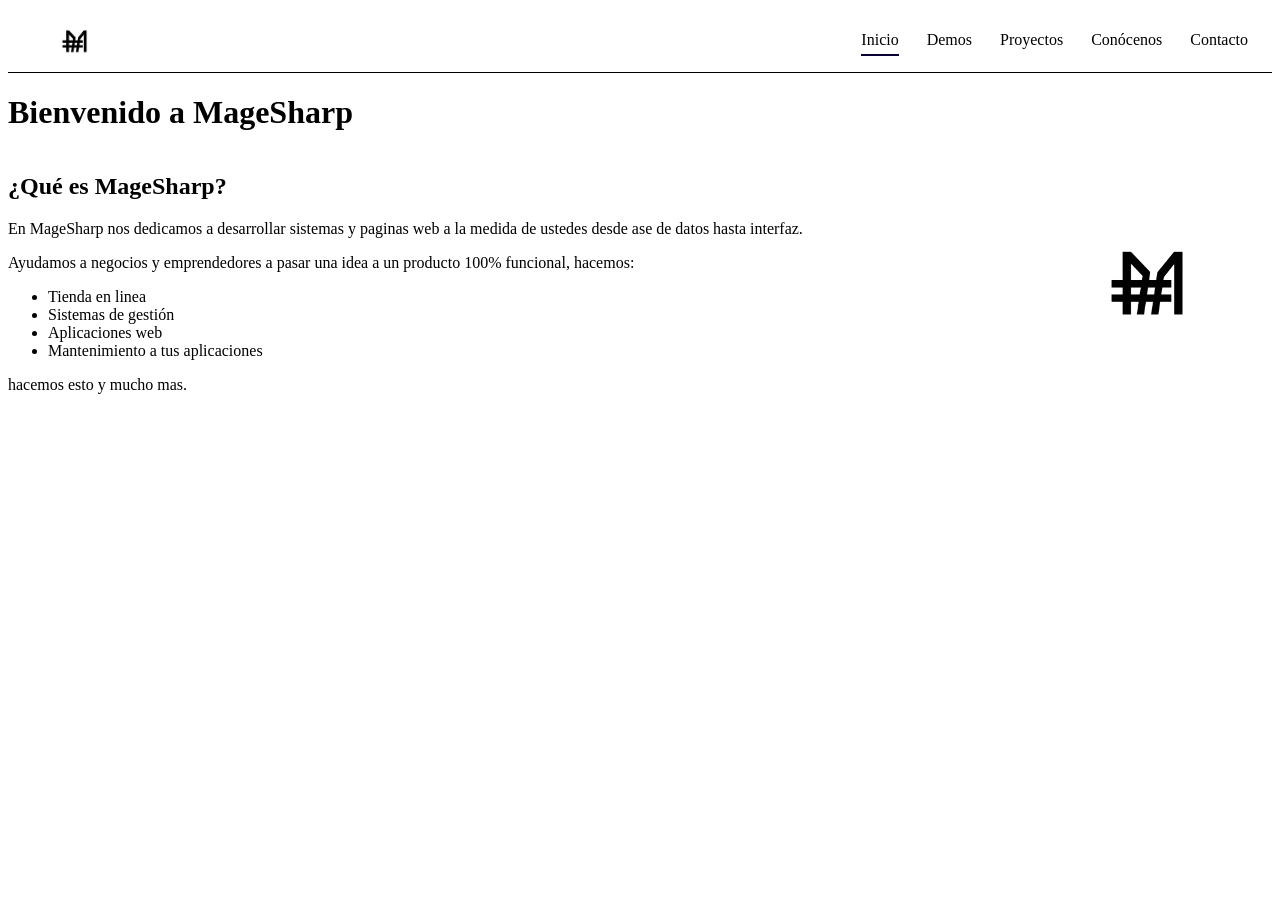
==== index.html @ 35e599dc "archivos bien conectados" ====
<!DOCTYPE html>
<html lang="en">
<head>
  <meta charset="UTF-8">
  <meta name="viewport" content="width=device-width, initial-scale=1.0">
  <link rel="stylesheet" href="web/Resources/style.css">
  <title>MageSharp</title>
</head>
<body>
  <nav class="navbar">
    <a href="index.html" class="logo">
      <img src="web/img/logoempresa.png" alt="MageSharp">
    </a>
    <button class="menu-toggle" id="menu-toggle" arial-label="abrir menu" airad-expanded="false">
    ☰
    </button>
    <ul class="nav-links" id="navLinks">
      <li><a href="index.html" class="active">Inicio</a></li>
      <li><a href="web/Views/demos.html">Demos</a></li>
      <li><a href="web/Views/proyectos.html">Proyectos</a></li>
      <li><a href="web/Views/conocenos.html">Conócenos</a></li>
      <li><a href="web/Views/contacto.html">Contacto</a></li>
    </ul>
  </nav>
  <h1>Bienvenido a MageSharp</h1>
  <section class="about">
    <div about-text>
    <h2>¿Qué es MageSharp?</h2>
  <p>En MageSharp nos dedicamos a desarrollar sistemas y paginas web a la medida de ustedes desde ase de datos hasta interfaz.</p>
  <p>Ayudamos a negocios y emprendedores a pasar una idea a un producto 100% funcional, hacemos: <ul>
    <li>Tienda en linea</li>
    <li>Sistemas de gestión</li>
    <li>Aplicaciones web</li>
    <li>Mantenimiento a tus aplicaciones</li>
  </ul>hacemos esto y mucho mas.</p></div>
  <div class="about-image">
    <img src="web/img/logoempresa.png" alt="MageSharp">
  </div>
  </section>
</body>
</html>
---- web/Resources/style.css ----
/* --Barra de navegación-- */
    .navbar {
      position: sticky;
      top: 0;
      display: flex;
      align-items: center;
      justify-content: space-between;
      padding: 0 1.5rem;
      height: 64px;
      background: #ffffff;
      border-bottom: 1px solid #000000;
    }
    .logo img{
      height: 64px;
      width: auto;
      display: block;
    }
    .nav-links {
      display: flex;
      gap: 1.75rem;
      list-style: none;
    }
    .nav-links a {
      color: #000000;
      text-decoration: none;
      padding: .4rem 0;
      border-bottom: 2px solid transparent;
    }
    .nav-links a:hover,
    .nav-links a:focus-visible,
    .nav-links a.active {
      color: #000000;
      border-bottom-color: #0b0037;
    }
    /* Botón hamburguesa (solo en móvil) */
    .menu-toggle {
      display: none;
      background: none;
      border: 0;
      color: #000000;
      font-size: 1.75rem;
      cursor: pointer;
    }
    /* ---------- MÓVIL ---------- */
    @media (max-width: 700px) {
      .menu-toggle { display: block; }
      .nav-links {
        display: none;
        position: absolute;
        top: 64px;
        left: 0;
        right: 0;
        flex-direction: column;
        gap: 0;
        background: #14213d;
        padding: .5rem 1.5rem 1rem;
      }
      .nav-links.open { display: flex; }
      .nav-links a { display: block; padding: .75rem 0; }
    }
    img {
      max-width: 100%;
      height: auto;
    }
    .about {
      display:flex;
      align-items: center;
      justify-content: space-between;
      gap: 2rem;
    }
    .about-text {
      flex:1;
    }
    .about-image {
      width: 250px;
      max-width: 100%;
      height: auto;
    }
  
    /*seccion de conocenos*/
    /*barra de scroll bar derecha para conocenos*/
    #conocenos {
      overflow-y: auto;
      max-height: 400px;
    }
 
    .contenedor-perfil{
      margin: 2.5rem;
      display: flex;
      flex-direction: row;
      height: 250px;
      border: 1px solid black;
      border-radius: 10px;
    }
      .contenedor-foto{
        margin:1rem;
        width: 15%;
        height: 90%;
        display: flex;
        justify-content: center;
        align-items: center;
        border: 1px solid black;
        border-radius: 10px;
      }
      
      .contenedor-datos{
        margin:1rem;
        width: 85%;
        height: 90%;
        display: flex;
        justify-content: center;
        align-items: center;
        border: 1px solid black;
        border-radius: 10px;
      }

    .contenedor-proyecto1 , .contenedor-proyecto2, .contenedor-proyecto3{
      margin: 2.5rem 2.5rem 0rem;
      display: flex;
      flex-direction: row;
      height: 200px;
      border: 1px solid black;
      border-radius: 10px;
    }
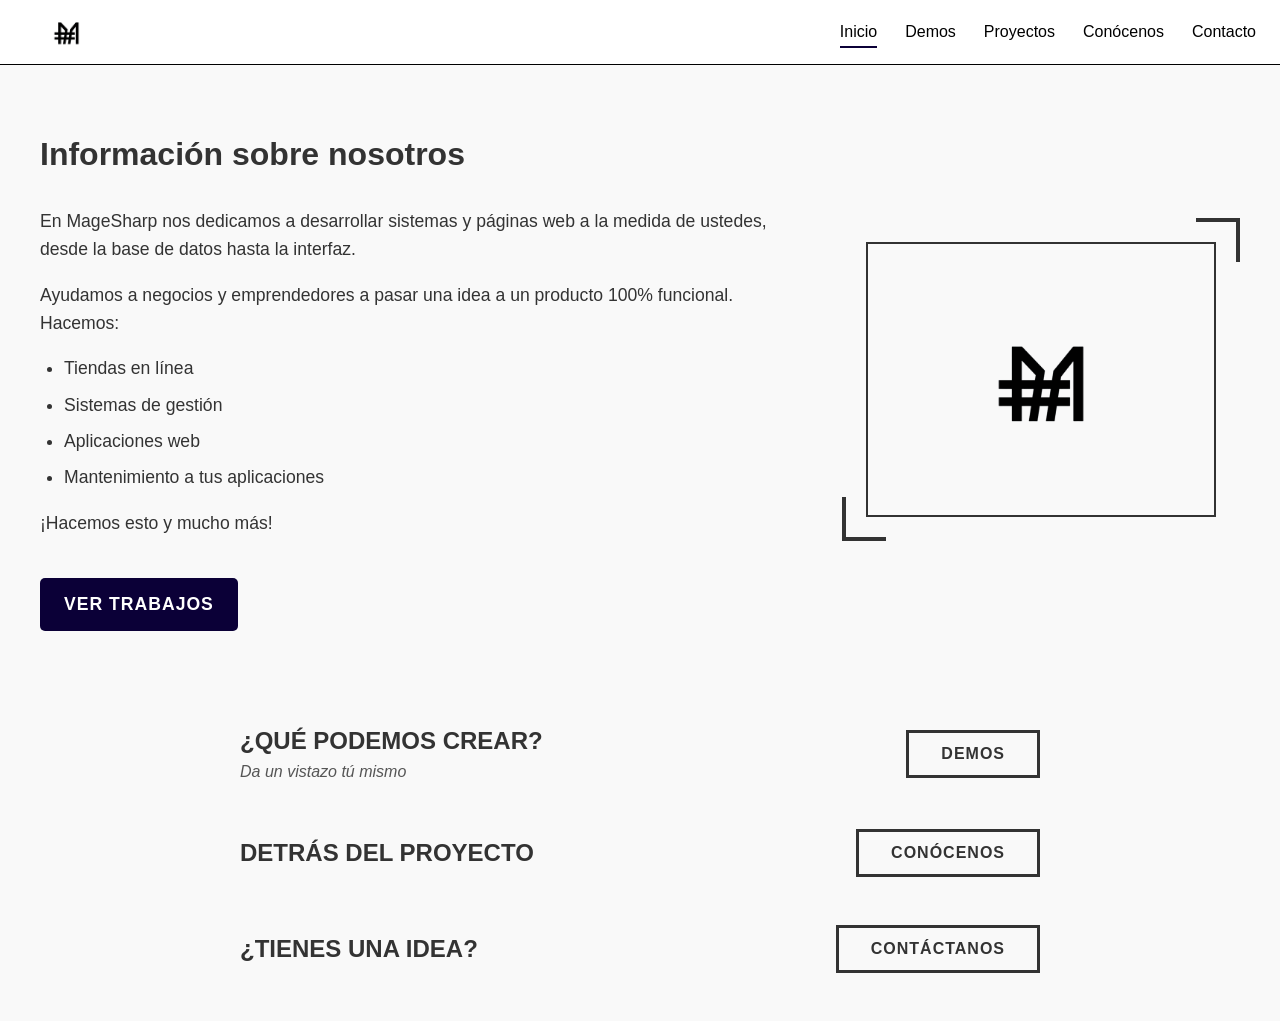
==== commit 1428636c: "arreglando lo que faltaba del inicio" ====
--- a/index.html
+++ b/index.html
@@ -22,20 +22,51 @@
       <li><a href="web/Views/contacto.html">Contacto</a></li>
     </ul>
   </nav>
-  <h1>Bienvenido a MageSharp</h1>
   <section class="about">
-    <div about-text>
-    <h2>¿Qué es MageSharp?</h2>
-  <p>En MageSharp nos dedicamos a desarrollar sistemas y paginas web a la medida de ustedes desde ase de datos hasta interfaz.</p>
-  <p>Ayudamos a negocios y emprendedores a pasar una idea a un producto 100% funcional, hacemos: <ul>
-    <li>Tienda en linea</li>
-    <li>Sistemas de gestión</li>
-    <li>Aplicaciones web</li>
-    <li>Mantenimiento a tus aplicaciones</li>
-  </ul>hacemos esto y mucho mas.</p></div>
-  <div class="about-image">
-    <img src="web/img/logoempresa.png" alt="MageSharp">
-  </div>
+    <div class="about-text">
+      <h2>Información sobre nosotros</h2>
+      <p>En MageSharp nos dedicamos a desarrollar sistemas y páginas web a la medida de ustedes, desde la base de datos hasta la interfaz.</p>
+      <p>Ayudamos a negocios y emprendedores a pasar una idea a un producto 100% funcional. Hacemos:</p>
+      <ul>
+        <li>Tiendas en línea</li>
+        <li>Sistemas de gestión</li>
+        <li>Aplicaciones web</li>
+        <li>Mantenimiento a tus aplicaciones</li>
+      </ul>
+      <p>¡Hacemos esto y mucho más!</p>
+      <a href="web/Views/proyectos.html" class="btn-primary">VER TRABAJOS</a>
+    </div>
+    <div class="about-image logo-frame">
+      <img src="web/img/logoempresa.png" alt="MageSharp">
+    </div>
+  </section>
+
+  <section class="action-section">
+    <div class="action-content">
+      <h2>¿QUÉ PODEMOS CREAR?</h2>
+      <p>Da un vistazo tú mismo</p>
+    </div>
+    <div class="action-btn-container">
+      <a href="web/Views/demos.html" class="btn-outline">DEMOS</a>
+    </div>
+  </section>
+
+  <section class="action-section">
+    <div class="action-content">
+      <h2>DETRÁS DEL PROYECTO</h2>
+    </div>
+    <div class="action-btn-container">
+      <a href="web/Views/conocenos.html" class="btn-outline">CONÓCENOS</a>
+    </div>
+  </section>
+
+  <section class="action-section">
+    <div class="action-content">
+      <h2>¿TIENES UNA IDEA?</h2>
+    </div>
+    <div class="action-btn-container">
+      <a href="web/Views/contacto.html" class="btn-outline">CONTÁCTANOS</a>
+    </div>
   </section>
 </body>
 </html>
--- a/web/Resources/style.css
+++ b/web/Resources/style.css
@@ -1,3 +1,11 @@
+    body {
+      font-family: 'Segoe UI', Tahoma, Geneva, Verdana, sans-serif;
+      margin: 0;
+      padding: 0;
+      background-color: #f9f9f9;
+      color: #333;
+    }
+
     /* --Barra de navegación-- */
     .navbar {
       position: sticky;
@@ -32,7 +40,6 @@
       color: #000000;
       border-bottom-color: #0b0037;
     }
-    /* Botón hamburguesa (solo en móvil) */
     .menu-toggle {
       display: none;
       background: none;
@@ -63,18 +70,133 @@
       height: auto;
     }
     .about {
-      display:flex;
+      display: flex;
+      align-items: center;
+      justify-content: center;
+      gap: 4rem;
+      padding: 4rem 2rem 2rem 2rem;
+      max-width: 1200px;
+      margin: 0 auto 4rem auto;
+      flex-wrap: wrap; 
+    }
+    .about-text {
+      flex: 1 1 500px; 
+      font-size: 1.1rem;
+      line-height: 1.6;
+    }
+    .about-text h2 {
+      font-size: 2rem;
+      margin-top: 0;
+    }
+    .about-text ul {
+      margin-left: 1.5rem;
+      padding-left: 0;
+    }
+    .about-text li {
+      margin-bottom: 0.5rem;
+    }
+    .about-image {
+      flex: 0 0 350px; 
+      display: flex;
+      justify-content: center;
+    }
+    .about-image img {
+      width: 100%;
+      max-width: 350px;
+      height: auto;
+    }
+    
+    /* Frame style around logo */
+    .logo-frame {
+      position: relative;
+      padding: 1.5rem;
+    }
+    .logo-frame img {
+      border: 2px solid #333;
+      padding: 1.5rem;
+      box-sizing: border-box;
+    }
+    .logo-frame::before {
+      content: "";
+      position: absolute;
+      top: 0;
+      right: 0;
+      width: 40px;
+      height: 40px;
+      border-top: 4px solid #333;
+      border-right: 4px solid #333;
+    }
+    .logo-frame::after {
+      content: "";
+      position: absolute;
+      bottom: 0;
+      left: 0;
+      width: 40px;
+      height: 40px;
+      border-bottom: 4px solid #333;
+      border-left: 4px solid #333;
+    }
+
+    .btn-primary {
+      display: inline-block;
+      margin-top: 1.5rem;
+      padding: 0.75rem 1.5rem;
+      background-color: #0b0037;
+      color: #ffffff;
+      text-decoration: none;
+      font-weight: bold;
+      border-radius: 5px;
+      transition: background-color 0.3s ease;
+      text-transform: uppercase;
+      letter-spacing: 1px;
+    }
+    .btn-primary:hover {
+      background-color: #1a0066;
+    }
+    
+    /* Action Sections */
+    .action-section {
+      display: flex;
       align-items: center;
       justify-content: space-between;
-      gap: 2rem;
-    }
-    .about-text {
-      flex:1;
-    }
-    .about-image {
-      width: 250px;
-      max-width: 100%;
-      height: auto;
+      max-width: 800px;
+      margin: 0 auto 3rem auto;
+      padding: 0 2rem;
+    }
+    .action-content h2 {
+      font-size: 1.5rem;
+      margin: 0;
+      font-weight: bold;
+      text-transform: uppercase;
+    }
+    .action-content p {
+      margin: 0.5rem 0 0 0;
+      font-style: italic;
+      color: #555;
+    }
+    .btn-outline {
+      display: inline-block;
+      padding: 0.75rem 2rem;
+      border: 3px solid #333;
+      color: #333;
+      text-decoration: none;
+      font-weight: bold;
+      text-transform: uppercase;
+      transition: all 0.3s ease;
+      letter-spacing: 1px;
+    }
+    .btn-outline:hover {
+      background: #333;
+      color: #fff;
+    }
+
+    /* Mobile adjustments for Action sections */
+    @media (max-width: 600px) {
+      .action-section {
+        flex-direction: column;
+        text-align: center;
+        gap: 1.5rem;
+      }
     }
   
     /*seccion de conocenos*/
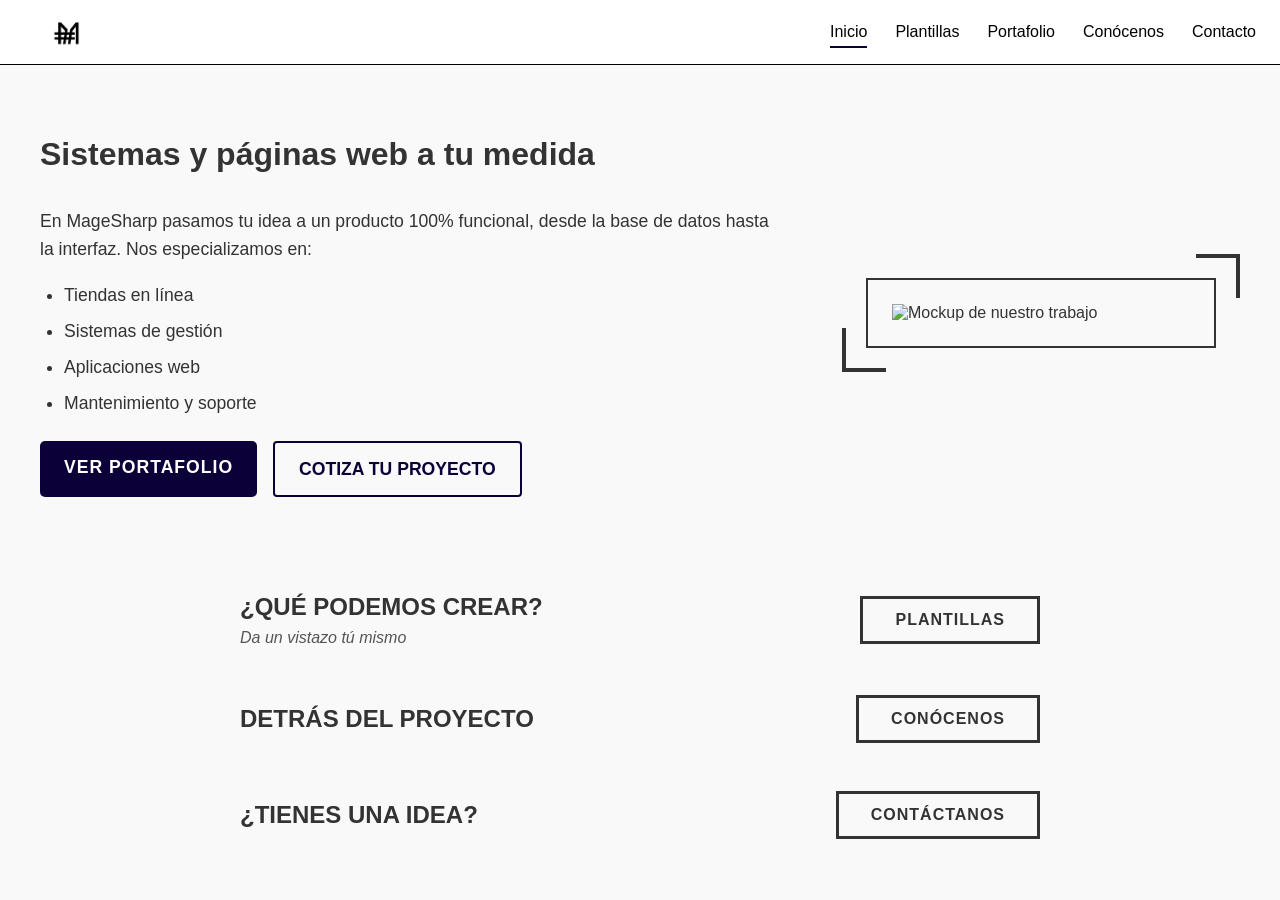
==== commit bb89f8f1: "Implement UX improvements on homepage: value proposition, mockup placeholder, primary/secondary CTAs" ====
--- a/index.html
+++ b/index.html
@@ -11,33 +11,35 @@
     <a href="index.html" class="logo">
       <img src="web/img/logoempresa.png" alt="MageSharp">
     </a>
-    <button class="menu-toggle" id="menu-toggle" arial-label="abrir menu" airad-expanded="false">
+    <button class="menu-toggle" id="menu-toggle" aria-label="abrir menu" aria-expanded="false">
     ☰
     </button>
     <ul class="nav-links" id="navLinks">
       <li><a href="index.html" class="active">Inicio</a></li>
-      <li><a href="web/Views/demos.html">Demos</a></li>
-      <li><a href="web/Views/proyectos.html">Proyectos</a></li>
+      <li><a href="web/Views/demos.html">Plantillas</a></li>
+      <li><a href="web/Views/proyectos.html">Portafolio</a></li>
       <li><a href="web/Views/conocenos.html">Conócenos</a></li>
       <li><a href="web/Views/contacto.html">Contacto</a></li>
     </ul>
   </nav>
-  <section class="about">
+    <section class="about">
     <div class="about-text">
-      <h2>Información sobre nosotros</h2>
-      <p>En MageSharp nos dedicamos a desarrollar sistemas y páginas web a la medida de ustedes, desde la base de datos hasta la interfaz.</p>
-      <p>Ayudamos a negocios y emprendedores a pasar una idea a un producto 100% funcional. Hacemos:</p>
+      <h2>Sistemas y páginas web a tu medida</h2>
+      <p>En MageSharp pasamos tu idea a un producto 100% funcional, desde la base de datos hasta la interfaz. Nos especializamos en:</p>
       <ul>
         <li>Tiendas en línea</li>
         <li>Sistemas de gestión</li>
         <li>Aplicaciones web</li>
-        <li>Mantenimiento a tus aplicaciones</li>
+        <li>Mantenimiento y soporte</li>
       </ul>
-      <p>¡Hacemos esto y mucho más!</p>
-      <a href="web/Views/proyectos.html" class="btn-primary">VER TRABAJOS</a>
+      <div class="button-group">
+        <a href="web/Views/proyectos.html" class="btn-primary">VER PORTAFOLIO</a>
+        <a href="web/Views/contacto.html" class="btn-secondary">COTIZA TU PROYECTO</a>
+      </div>
     </div>
-    <div class="about-image logo-frame">
-      <img src="web/img/logoempresa.png" alt="MageSharp">
+    <div class="about-image mockup-frame">
+      <!-- Reemplaza esta ruta con la captura de un proyecto real -->
+      <img src="https://via.placeholder.com/600x400/0b0037/ffffff?text=Mockup+de+Proyecto" alt="Mockup de nuestro trabajo">
     </div>
   </section>
 
@@ -47,7 +49,7 @@
       <p>Da un vistazo tú mismo</p>
     </div>
     <div class="action-btn-container">
-      <a href="web/Views/demos.html" class="btn-outline">DEMOS</a>
+      <a href="web/Views/demos.html" class="btn-outline">Plantillas</a>
     </div>
   </section>
 
@@ -68,5 +70,14 @@
       <a href="web/Views/contacto.html" class="btn-outline">CONTÁCTANOS</a>
     </div>
   </section>
+  <script>
+    const menuToggle = document.getElementById('menu-toggle');
+    const navLinks = document.getElementById('navLinks');
+    if (menuToggle && navLinks) {
+      menuToggle.addEventListener('click', () => {
+        navLinks.classList.toggle('open');
+      });
+    }
+  </script>
 </body>
-</html>+</html>
--- a/web/Resources/style.css
+++ b/web/Resources/style.css
@@ -77,10 +77,10 @@
       padding: 4rem 2rem 2rem 2rem;
       max-width: 1200px;
       margin: 0 auto 4rem auto;
-      flex-wrap: wrap; 
+      flex-wrap: wrap;
     }
     .about-text {
-      flex: 1 1 500px; 
+      flex: 1 1 500px;
       font-size: 1.1rem;
       line-height: 1.6;
     }
@@ -96,7 +96,7 @@
       margin-bottom: 0.5rem;
     }
     .about-image {
-      flex: 0 0 350px; 
+      flex: 0 0 350px;
       display: flex;
       justify-content: center;
     }
@@ -105,18 +105,16 @@
       max-width: 350px;
       height: auto;
     }
-    
-    /* Frame style around logo */
-    .logo-frame {
+    .mockup-frame {
       position: relative;
       padding: 1.5rem;
     }
-    .logo-frame img {
+    .mockup-frame img {
       border: 2px solid #333;
       padding: 1.5rem;
       box-sizing: border-box;
     }
-    .logo-frame::before {
+    .mockup-frame::before {
       content: "";
       position: absolute;
       top: 0;
@@ -126,7 +124,7 @@
       border-top: 4px solid #333;
       border-right: 4px solid #333;
     }
-    .logo-frame::after {
+    .mockup-frame::after {
       content: "";
       position: absolute;
       bottom: 0;
@@ -139,7 +137,7 @@
 
     .btn-primary {
       display: inline-block;
-      margin-top: 1.5rem;
+      
       padding: 0.75rem 1.5rem;
       background-color: #0b0037;
       color: #ffffff;
@@ -153,8 +151,6 @@
     .btn-primary:hover {
       background-color: #1a0066;
     }
-    
-    /* Action Sections */
     .action-section {
       display: flex;
       align-items: center;
@@ -189,8 +185,6 @@
       background: #333;
       color: #fff;
     }
-
-    /* Mobile adjustments for Action sections */
     @media (max-width: 600px) {
       .action-section {
         flex-direction: column;
@@ -198,14 +192,10 @@
         gap: 1.5rem;
       }
     }
-  
-    /*seccion de conocenos*/
-    /*barra de scroll bar derecha para conocenos*/
-    #conocenos {
+    #conócenos {
       overflow-y: auto;
       max-height: 400px;
     }
- 
     .contenedor-perfil{
       margin: 2.5rem;
       display: flex;
@@ -245,3 +235,25 @@
       border-radius: 10px;
     }
 
+
+.button-group {
+  display: flex;
+  gap: 1rem;
+  flex-wrap: wrap;
+  margin-top: 1.5rem;
+}
+
+.btn-secondary {
+  display: inline-block;
+  padding: 0.75rem 1.5rem;
+  border: 2px solid #0b0037;
+  color: #0b0037;
+  text-decoration: none;
+  font-weight: bold;
+  border-radius: 4px;
+  transition: background 0.3s, color 0.3s;
+}
+.btn-secondary:hover {
+  background: #0b0037;
+  color: #fff;
+}
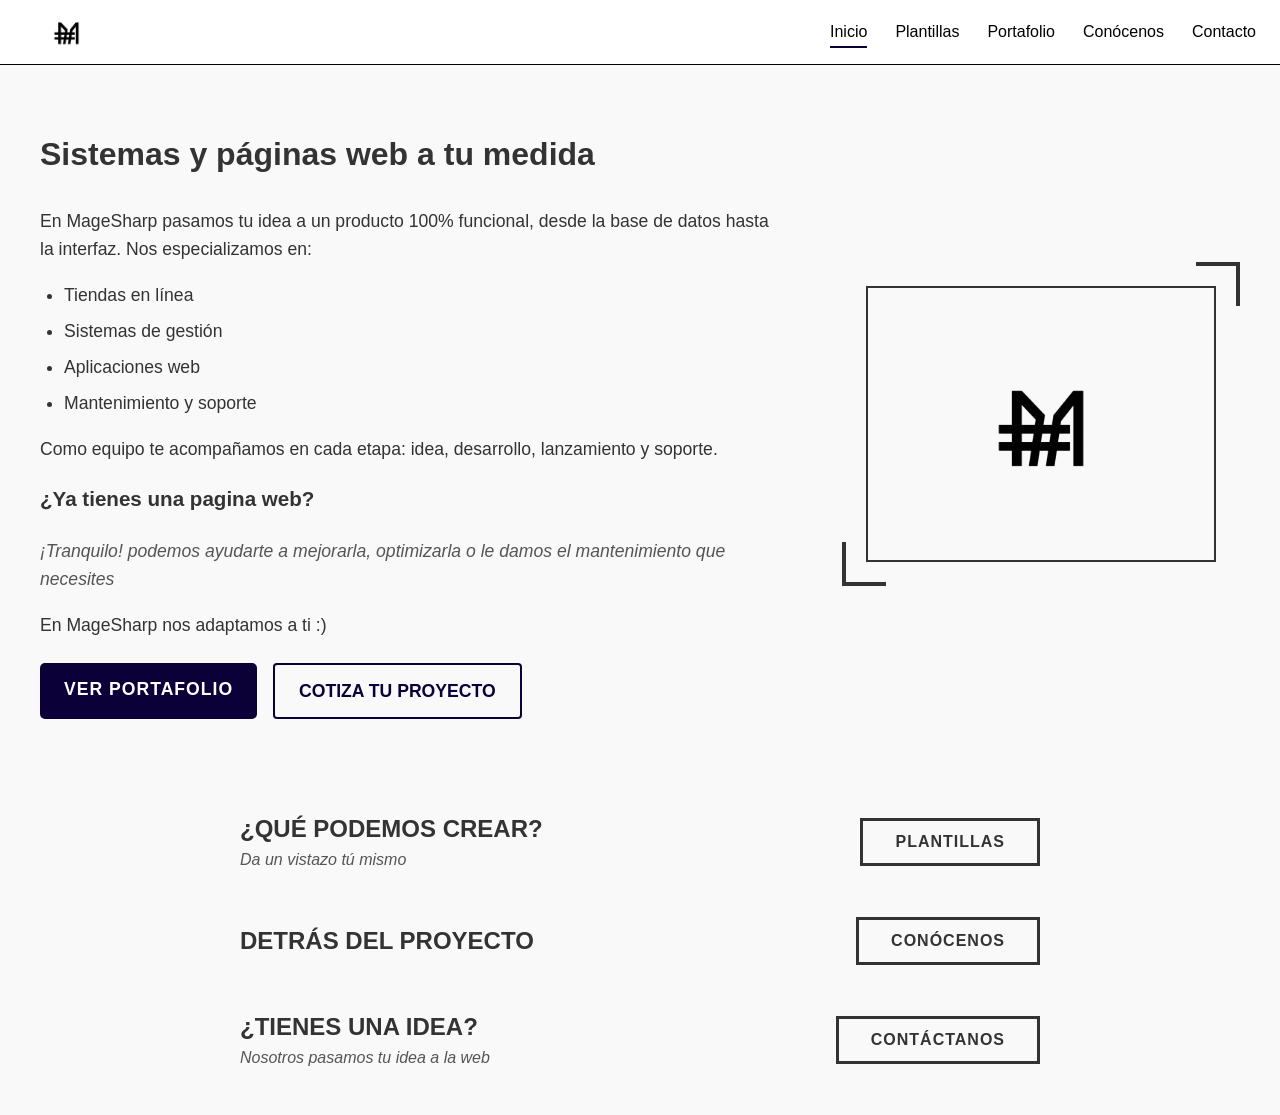
==== commit ecafe4be: "Update index" ====
--- a/index.html
+++ b/index.html
@@ -1,4 +1,4 @@
-<!DOCTYPE html>
+﻿<!DOCTYPE html>
 <html lang="en">
 <head>
   <meta charset="UTF-8">
@@ -32,17 +32,21 @@
         <li>Aplicaciones web</li>
         <li>Mantenimiento y soporte</li>
       </ul>
+      <p>Como equipo te acompañamos en cada etapa: idea, desarrollo, lanzamiento y soporte. </p>
+      <div class="action-content">
+        <h3>¿Ya tienes una pagina web?</h3>
+        <p>¡Tranquilo! podemos ayudarte a mejorarla, optimizarla o le damos el mantenimiento que necesites</p>
+      </div>
+      <p>En MageSharp nos adaptamos a ti :)</p>
       <div class="button-group">
         <a href="web/Views/proyectos.html" class="btn-primary">VER PORTAFOLIO</a>
         <a href="web/Views/contacto.html" class="btn-secondary">COTIZA TU PROYECTO</a>
       </div>
     </div>
     <div class="about-image mockup-frame">
-      <!-- Reemplaza esta ruta con la captura de un proyecto real -->
-      <img src="https://via.placeholder.com/600x400/0b0037/ffffff?text=Mockup+de+Proyecto" alt="Mockup de nuestro trabajo">
+      <img src="web/img/logoempresa.png" alt="Logo de MageSharp">
     </div>
   </section>
-
   <section class="action-section">
     <div class="action-content">
       <h2>¿QUÉ PODEMOS CREAR?</h2>
@@ -65,6 +69,7 @@
   <section class="action-section">
     <div class="action-content">
       <h2>¿TIENES UNA IDEA?</h2>
+      <p>Nosotros pasamos tu idea a la web</p>
     </div>
     <div class="action-btn-container">
       <a href="web/Views/contacto.html" class="btn-outline">CONTÁCTANOS</a>
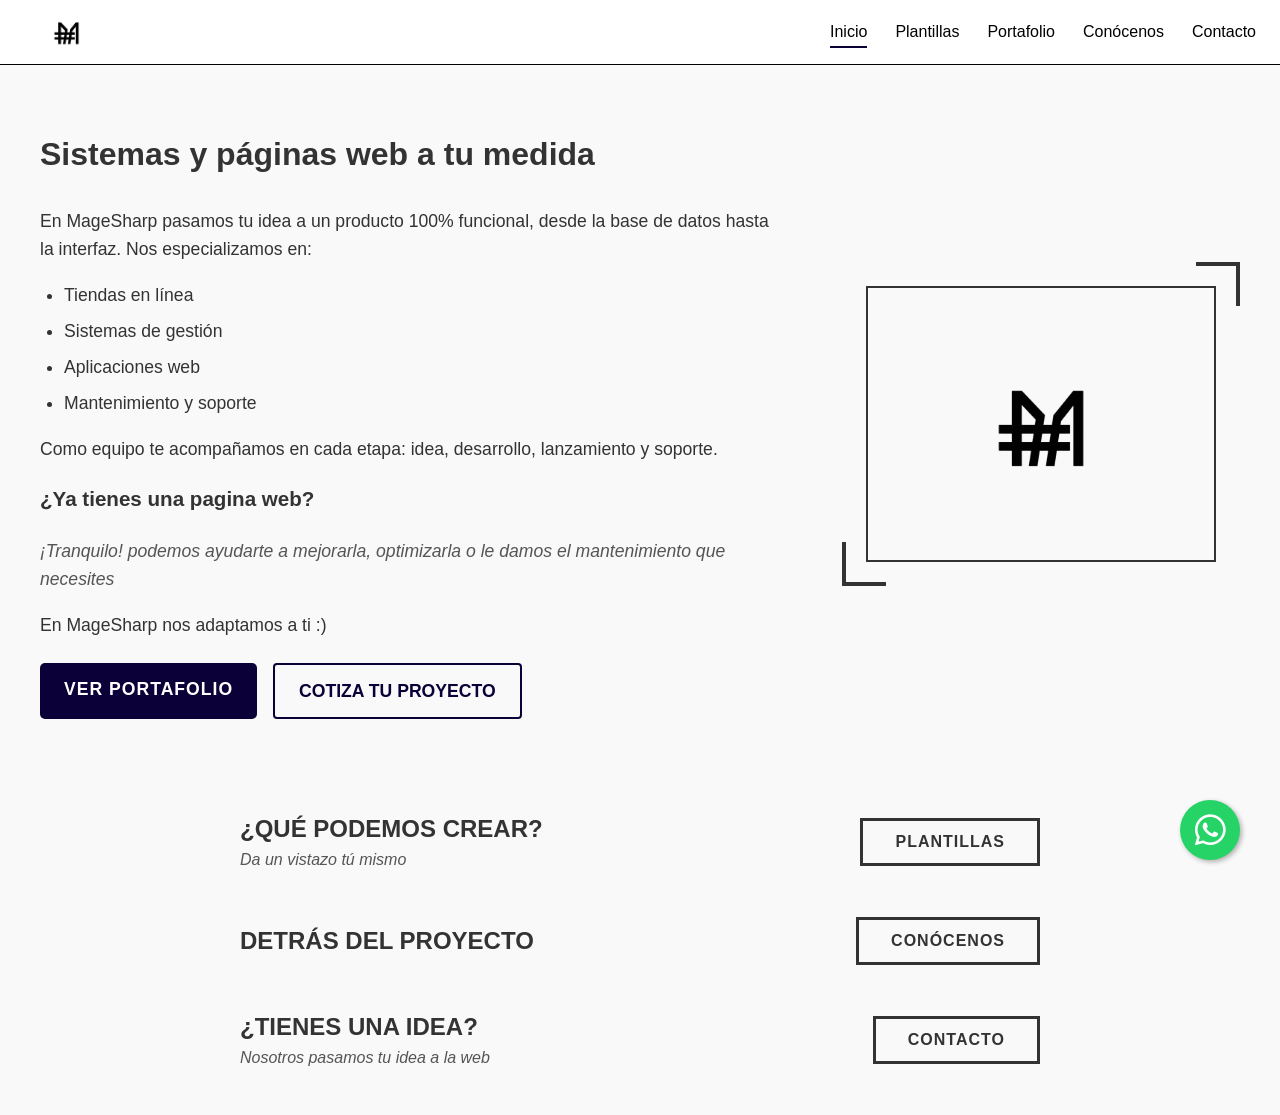
==== commit 5a147c69: "boton de whatsapp" ====
--- a/index.html
+++ b/index.html
@@ -72,17 +72,15 @@
       <p>Nosotros pasamos tu idea a la web</p>
     </div>
     <div class="action-btn-container">
-      <a href="web/Views/contacto.html" class="btn-outline">CONTÁCTANOS</a>
+      <a href="web/Views/contacto.html" class="btn-outline">Contacto</a>
     </div>
   </section>
-  <script>
-    const menuToggle = document.getElementById('menu-toggle');
-    const navLinks = document.getElementById('navLinks');
-    if (menuToggle && navLinks) {
-      menuToggle.addEventListener('click', () => {
-        navLinks.classList.toggle('open');
-      });
-    }
-  </script>
+  <script src="web/Resources/JavaScript.js"></script>
+  <link rel="stylesheet" href="https://cdnjs.cloudflare.com/ajax/libs/font-awesome/6.5.2/css/all.min.css">
+  <a class="wa-float"
+  href="https://wa.me/525637844601?text=Hola%20MageSharp%2C%20quiero%20cotizar%20un%20proyecto"
+  target="_blank" rel="noopener" aria-label="Escríbenos por WhatsApp">
+    <i class="fa-brands fa-whatsapp"></i>
+  </a>
 </body>
 </html>
--- a/web/Resources/style.css
+++ b/web/Resources/style.css
@@ -48,7 +48,6 @@
       font-size: 1.75rem;
       cursor: pointer;
     }
-    /* ---------- MÓVIL ---------- */
     @media (max-width: 700px) {
       .menu-toggle { display: block; }
       .nav-links {
@@ -59,11 +58,15 @@
         right: 0;
         flex-direction: column;
         gap: 0;
-        background: #14213d;
+        background: #ffffff;
         padding: .5rem 1.5rem 1rem;
       }
       .nav-links.open { display: flex; }
-      .nav-links a { display: block; padding: .75rem 0; }
+      .nav-links a {
+        display: block;
+        padding: .75rem 0;
+        color: #000000;
+      }
     }
     img {
       max-width: 100%;
@@ -137,7 +140,6 @@
 
     .btn-primary {
       display: inline-block;
-      
       padding: 0.75rem 1.5rem;
       background-color: #0b0037;
       color: #ffffff;
@@ -256,4 +258,31 @@
 .btn-secondary:hover {
   background: #0b0037;
   color: #fff;
+}
+
+/*---Ivan aca esta el boton de whatsapp---*/
+/* -- Botón flotante de WhatsApp -- */
+.wa-float {
+  position: fixed;
+  width: 60px;
+  height: 60px;
+  bottom: 40px;
+  right: 40px;
+  background-color: #25d366; /* Color verde de WhatsApp */
+  color: #FFF;
+  border-radius: 50px;
+  text-align: center;
+  font-size: 35px;
+  box-shadow: 2px 2px 5px rgba(0, 0, 0, 0.3);
+  z-index: 100;
+  display: flex;
+  justify-content: center;
+  align-items: center;
+  text-decoration: none;
+  transition: background-color 0.3s;
+}
+
+.wa-float:hover {
+  background-color: #128c7e;
+  color: #FFF;
 }
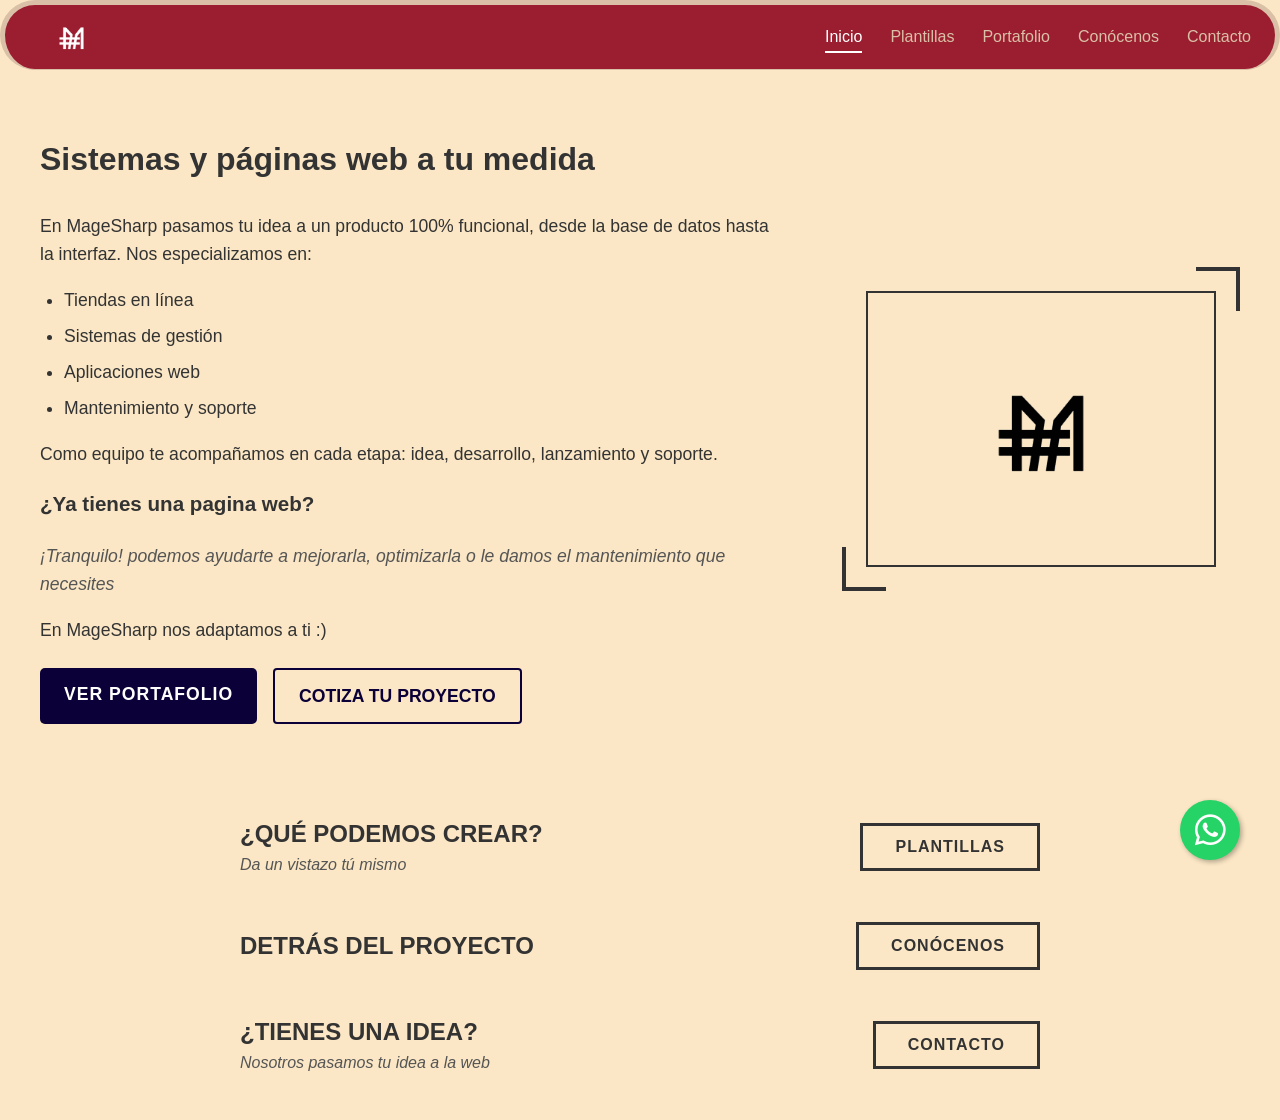
==== commit 7e2a8edb: "Prediseño de las demas vistas" ====
--- a/index.html
+++ b/index.html
@@ -9,7 +9,7 @@
 <body>
   <nav class="navbar">
     <a href="index.html" class="logo">
-      <img src="web/img/logoempresa.png" alt="MageSharp">
+      <img src="web/img/logoempresablanco.png" alt="MageSharp">
     </a>
     <button class="menu-toggle" id="menu-toggle" aria-label="abrir menu" aria-expanded="false">
     ☰
--- a/web/Resources/style.css
+++ b/web/Resources/style.css
@@ -1,8 +1,11 @@
+/* --Importación de fuentes-- */
+@import url('https://fonts.googleapis.com/css2?family=B612:ital,wght@0,400;0,700;1,400;1,700&family=Isometra&family=Molle:ital@1&family=Montserrat:ital,wght@0,100..900;1,100..900&family=Vampiro+One&display=swap');
+
     body {
       font-family: 'Segoe UI', Tahoma, Geneva, Verdana, sans-serif;
       margin: 0;
       padding: 0;
-      background-color: #f9f9f9;
+      background-color: #fbe7c5;
       color: #333;
     }
 
@@ -11,12 +14,15 @@
       position: sticky;
       top: 0;
       display: flex;
+      z-index: 100;
       align-items: center;
       justify-content: space-between;
       padding: 0 1.5rem;
       height: 64px;
-      background: #ffffff;
-      border-bottom: 1px solid #000000;
+      background: rgb(155, 29, 48);
+      border: 5px solid #DAC0A7;
+      border-radius: 40px;
+      border-bottom: 1px solid  #DAC0A7;
     }
     .logo img{
       height: 64px;
@@ -29,7 +35,7 @@
       list-style: none;
     }
     .nav-links a {
-      color: #000000;
+      color: #DAC0A7;
       text-decoration: none;
       padding: .4rem 0;
       border-bottom: 2px solid transparent;
@@ -37,14 +43,14 @@
     .nav-links a:hover,
     .nav-links a:focus-visible,
     .nav-links a.active {
-      color: #000000;
-      border-bottom-color: #0b0037;
+      color: #ffff;
+      border-bottom-color: white;
     }
     .menu-toggle {
       display: none;
       background: none;
       border: 0;
-      color: #000000;
+      color: #DAC0A7;
       font-size: 1.75rem;
       cursor: pointer;
     }
@@ -58,7 +64,7 @@
         right: 0;
         flex-direction: column;
         gap: 0;
-        background: #ffffff;
+        background:  #DAC0A7;
         padding: .5rem 1.5rem 1rem;
       }
       .nav-links.open { display: flex; }
@@ -194,10 +200,39 @@
         gap: 1.5rem;
       }
     }
-    #conócenos {
+    /* --Sección de Conócenos-- */
+    #conocenos {
       overflow-y: auto;
       max-height: 400px;
     }
+    .contenedor-titulo{
+        margin: 2.5rem;
+        padding-top: 0.05rem;
+        align-items: center;
+        justify-content: center;
+        min-height: 200px;
+        padding-bottom: 1.5rem;
+        text-align: center;
+        background-color: rgb(22, 0, 41);
+        border-radius: 15px;
+      }
+    .contenedor-titulo h1{
+        color: rgb(198, 159, 137);
+        margin-top: 10px;
+        margin-bottom: 0px;
+        font-size: 4rem;
+        font-family: "Vampiro One", system-ui;
+        font-weight: bold;
+        text-transform: uppercase;
+      }
+    .contenedor-titulo h3{
+        margin-top: 5px;
+        color: rgb(198, 159, 137);
+        font-size: 1rem;
+        font-family: "Isometra", system-ui;
+        font-weight: bold;
+      }
+
     .contenedor-perfil{
       margin: 2.5rem;
       display: flex;
@@ -237,6 +272,65 @@
       border-radius: 10px;
     }
 
+    @media (max-width: 600px) {
+      #conocenos {
+        max-height: none;
+        overflow-y: visible;
+      }
+
+      #conocenos .contenedor-titulo {
+        box-sizing: border-box;
+        height: auto;
+        margin: 1rem;
+        padding: 1rem;
+      }
+
+      #conocenos .contenedor-titulo h1 {
+        font-size: clamp(1.65rem, 9vw, 3.5rem);
+        line-height: 1.2;
+      }
+
+      #conocenos .contenedor-titulo h1 svg {
+        width: clamp(1.5rem, 7vw, 2.5rem);
+        height: auto;
+      }
+
+      #conocenos .contenedor-titulo h3 {
+        font-size: clamp(0.875rem, 3.7vw, 1rem);
+        line-height: 1.5;
+        overflow-wrap: anywhere;
+      }
+
+      #conocenos .contenedor-perfil {
+        box-sizing: border-box;
+        height: auto;
+        margin: 1rem;
+        flex-direction: column;
+        gap: 1rem;
+        overflow-wrap: anywhere;
+      }
+
+      #conocenos .contenedor-foto,
+      #conocenos .contenedor-datos {
+        box-sizing: border-box;
+        width: 100%;
+        height: auto;
+        min-height: 120px;
+        margin: 0;
+      }
+
+      #conocenos .contenedor-proyecto1,
+      #conocenos .contenedor-proyecto2,
+      #conocenos .contenedor-proyecto3 {
+        box-sizing: border-box;
+        height: auto;
+        min-height: 200px;
+        margin: 1rem;
+        flex-direction: column;
+        overflow-wrap: anywhere;
+      }
+    }
+
 
 .button-group {
   display: flex;
@@ -261,7 +355,6 @@
 }
 
 /*---Ivan aca esta el boton de whatsapp---*/
-/* -- Botón flotante de WhatsApp -- */
 .wa-float {
   position: fixed;
   width: 60px;
@@ -285,4 +378,161 @@
 .wa-float:hover {
   background-color: #128c7e;
   color: #FFF;
+}
+
+/* --- Secciones Plantillas y Portafolio --- */
+.page-header {
+  text-align: center;
+  margin: 3rem 1.5rem;
+}
+.page-header h1 {
+  font-family: "Vampiro One", system-ui;
+  font-size: 3.5rem;
+  color: rgb(155, 29, 48);
+  margin-bottom: 0.5rem;
+  text-shadow: 2px 2px 0px white;
+}
+.page-header p {
+  color: rgb(22, 0, 41);
+  font-size: 1.2rem;
+  font-weight: bold;
+}
+
+/* Grid General */
+.grid-container {
+  display: grid;
+  grid-template-columns: repeat(auto-fit, minmax(300px, 1fr));
+  gap: 2.5rem;
+  padding: 2rem;
+  max-width: 1200px;
+  margin: 0 auto 4rem auto;
+}
+
+/* Tarjetas de Plantillas */
+.template-card {
+  background: white;
+  border-radius: 15px;
+  overflow: hidden;
+  box-shadow: 0 4px 10px rgba(0,0,0,0.1);
+  border: 3px solid rgb(22, 0, 41);
+  display: flex;
+  flex-direction: column;
+  transition: transform 0.3s ease;
+}
+.template-card:hover {
+  transform: translateY(-5px);
+}
+.template-card img {
+  width: 100%;
+  height: 220px;
+  object-fit: cover;
+  border-bottom: 3px solid rgb(22, 0, 41);
+}
+.template-content {
+  padding: 1.5rem;
+  flex-grow: 1;
+  display: flex;
+  flex-direction: column;
+}
+.template-content h3 {
+  margin: 0 0 1rem 0;
+  color: rgb(155, 29, 48);
+  font-size: 1.5rem;
+}
+.template-content ul {
+  padding-left: 1.2rem;
+  margin-bottom: 1.5rem;
+  color: #333;
+  flex-grow: 1;
+  font-weight: bold;
+}
+.template-actions {
+  display: flex;
+  gap: 1rem;
+}
+.template-actions a {
+  flex: 1;
+  text-align: center;
+  font-size: 0.9rem;
+  padding: 0.8rem 0.5rem;
+  text-decoration: none;
+  border-radius: 5px;
+  font-weight: bold;
+}
+.btn-demo {
+  background: rgb(22, 0, 41);
+  color: white;
+}
+.btn-demo:hover {
+  background: #000;
+}
+.btn-buy {
+  border: 2px solid rgb(22, 0, 41);
+  color: rgb(22, 0, 41);
+}
+.btn-buy:hover {
+  background: rgb(22, 0, 41);
+  color: white;
+}
+
+/* Tarjetas de Portafolio (Proyectos) */
+.portfolio-card {
+  background: rgb(22, 0, 41);
+  color: white;
+  border-radius: 15px;
+  overflow: hidden;
+  display: flex;
+  flex-direction: column;
+  box-shadow: 0 6px 12px rgba(0,0,0,0.2);
+  border: 2px solid rgb(198, 159, 137);
+}
+.portfolio-card img {
+  width: 100%;
+  height: 250px;
+  object-fit: cover;
+}
+.portfolio-content {
+  padding: 1.5rem;
+  display: flex;
+  flex-direction: column;
+  flex-grow: 1;
+}
+.portfolio-content h3 {
+  color: rgb(198, 159, 137);
+  margin-top: 0;
+  font-size: 1.6rem;
+}
+.portfolio-content p {
+  color: #eee;
+  font-size: 0.95rem;
+  line-height: 1.5;
+  margin-bottom: 1.5rem;
+  flex-grow: 1;
+}
+.portfolio-tags {
+  display: flex;
+  gap: 0.5rem;
+  margin-bottom: 1.5rem;
+  flex-wrap: wrap;
+}
+.portfolio-tags span {
+  background: rgb(155, 29, 48);
+  color: white;
+  padding: 0.3rem 0.8rem;
+  border-radius: 20px;
+  font-size: 0.8rem;
+  font-weight: bold;
+}
+.btn-visit {
+  background: rgb(198, 159, 137);
+  color: rgb(22, 0, 41);
+  text-align: center;
+  padding: 0.8rem;
+  text-decoration: none;
+  font-weight: bold;
+  border-radius: 5px;
+  text-transform: uppercase;
+}
+.btn-visit:hover {
+  background: white;
 }
